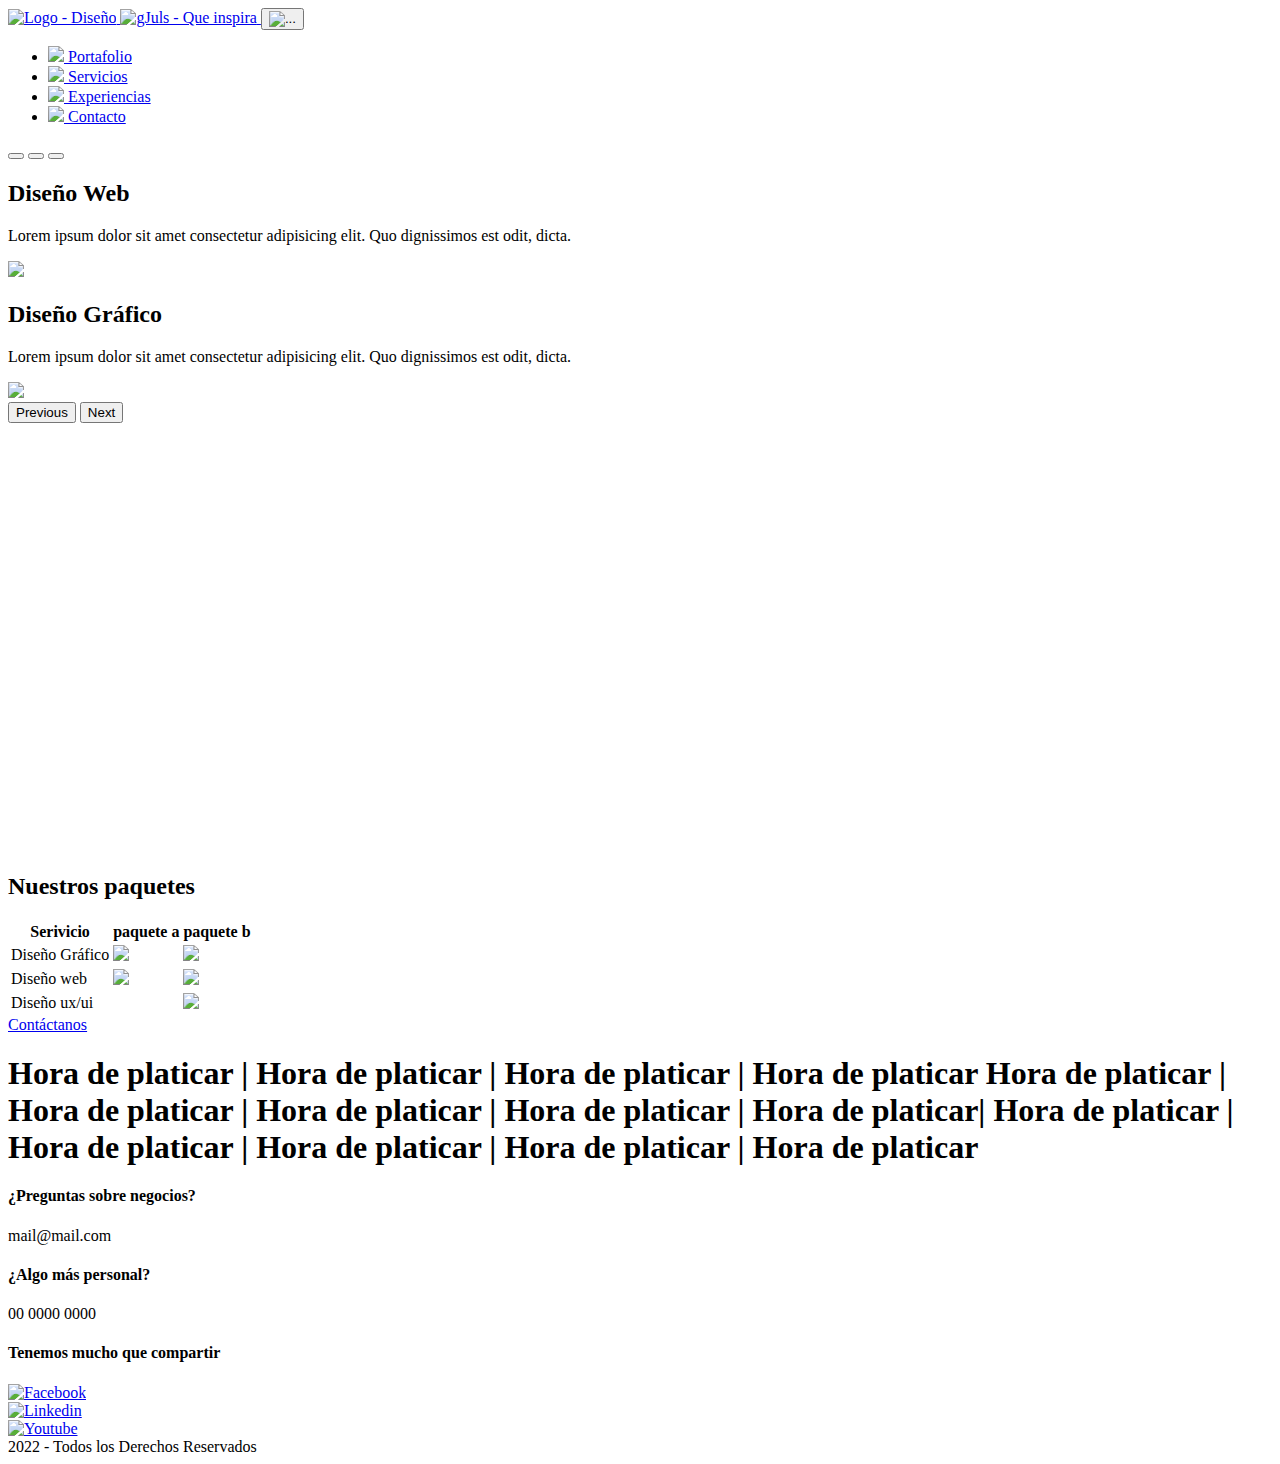
==== index.html @ 5c2e494c "index" ====
<!DOCTYPE html>
<html lang="en">
<head>
    <meta charset="UTF-8">
    <meta http-equiv="X-UA-Compatible" content="IE=edge">
    <meta name="viewport" content="width=device-width, initial-scale=1.0">
    <!--Boots-->
    <link rel="stylesheet" href="./bootstrap/css/bootstrap.min.css">

    <!--styles-->
    <link rel="stylesheet" href="./css/style.css">

    <title>gJuls</title>
</head>
<body>
    <!--Header-->
    <header class="fixed-top">
        <nav class="navbar navbar-expand-lg p-0">
            <div class="container-fluid">
                <!--brand-->
            <a href="#" class="d-flex navbar-brand p-2">
                <img src="./assets/imgs/logoGjuls-ico.svg" alt="Logo  - Diseño"/>
                <img src="./assets/imgs/logoGjuls-txt.svg" alt="gJuls  - Que inspira"/>
            </a>
                <!--btnMenu-->
            <button class="navbar-toggler" type="button" data-bs-toggle="collapse" data-bs-target="#navbarMenu" aria-controls="navbarMenu" aria-expanded="false" aria-label="Toggle navigation">
                <!--<span class="navbar-toggler-icon"></span>-->
                <img src="./assets/icons/list.svg" alt="..."/>
            </button>
            <!--MenuCollapse-->
            <div class="collapse navbar-collapse MenuCollapse" id="navbarMenu">
                <ul class="navbar-nav mb-2 mb-lg-0">
                <li>
                    <a href="views/portafolio.html">
                        <img src="./assets/imgs/ico_journal-bookmark-fill.svg" >
                        <span>Portafolio</span>
                    </a>
                </li>
                <li>
                    <a href="views/servicios.html">
                        <img src="./assets/imgs/ico_card-checklist.svg" >
                        <span>Servicios</span>
                    </a>
                </li>
                <li>
                    <a href="views/experiencias.html">
                        <img src="./assets/imgs/ico_arrow-through-heart.svg" >
                        <span>Experiencias</span>
                    </a>
                </li>
                <li>
                    <a href="views/contacto.html">
                        <img src="./assets/imgs/ico_envelope-paper.svg" >
                        <span>Contacto</span>
                    </a>
                </li>
                </ul>
            </div>
            </div>
        </nav>
    </header>

    <!--bg-dinamic-->
    <div class="bg-dinamic fixed-top">
        <div class="bg bg_01"></div>
        <div class="bg bg_02"></div>
        <div class="bg bg_03"></div>
    </div>

    <main class="container-fluid">
        <section class="">
            <div id="carouselHome" class="carousel slide" data-bs-ride="carousel">
            <div class="carousel-indicators">
            <button type="button" data-bs-target="#carouselHome" data-bs-slide-to="0" class="active" aria-current="true" aria-label="Slide 1"></button>
            <button type="button" data-bs-target="#carouselHome" data-bs-slide-to="1" aria-label="Slide 2"></button>
            <button type="button" data-bs-target="#carouselHome" data-bs-slide-to="2" aria-label="Slide 3"></button>
            </div>
            <div class="carousel-inner">
                <!--Active-->
            <div class="carousel-item active">
                <article class="container col-sm-12 col-md-10">
                    <div class="row">

                    <div class="col-sm-12 col-lg-6 p-md-4">
                        <div class="ContTextHome border border-dark rounded p-4 shadow bg-dark">
                            <h2 class="m-0 text-primary">Diseño Web</h2>
                            <p class="text-white" >
                                Lorem ipsum dolor sit amet consectetur adipisicing elit. Quo dignissimos est odit, dicta.
                            </p>
                        </div>
                    </div>

                    <div class="col-sm-12 col-lg-6">
                        <div class="contImg">
                            <img src="./assets/imgs/disenioWeb.jpg" class="shadow img-fluid w-100">
                        </div>
                    </div>
                    </div>
                </article>
            </div>
            <!--Carrusel-->
            <div class="carousel-item">
                    <article class="container col-sm-12 col-md-10">
                        <div class="row">
    
                        <div class="col-sm-12 col-lg-6 p-md-4 order-1 order-md-2">
                            <div class="ContTextHome border border-dark rounded p-4 shadow bg-dark">
                                <h2 class="m-0 text-primary">Diseño Gráfico</h2>
                                <p class="text-white" >
                                    Lorem ipsum dolor sit amet consectetur adipisicing elit. Quo dignissimos est odit, dicta.
                                </p>
                            </div>
                        </div>
    
                        <div class="col-sm-12 col-lg-6 order-2 order-md-1">
                            <div class="contImg">
                                <img src="./assets/imgs/disenioGrafico.jpg" class="shadow img-fluid w-100">
                            </div>
                        </div>
                        </div>
                    </article>
                </div>
            </div>
            <button class="carousel-control-prev" type="button" data-bs-target="#carouselHome" data-bs-slide="prev">
            <span class="carousel-control-prev-icon" aria-hidden="true"></span>
            <span class="visually-hidden">Previous</span>
            </button>
            <button class="carousel-control-next" type="button" data-bs-target="#carouselHome" data-bs-slide="next">
            <span class="carousel-control-next-icon" aria-hidden="true"></span>
            <span class="visually-hidden">Next</span>
            </button>
        </div>
        </section>

        <!--Tabla promociones-->
        <section class="container col-sm-12 col-md-8 border border-dark bg-dark shadow p-4" style="margin-top: 50vh;">
            <article class="text-center">
                <h2 class="text-white mb-4">Nuestros paquetes</h2>
                    <table class="p-2">
                    <thead>
                        <tr>
                            <th class="p-2"><span>Serivicio</span></th>
                            <th class="p-2"><span>paquete a</span></th>
                            <th class="p-2"><span>paquete b</span></th>
                        </tr>
                    </thead>
                    <tbody>
                        <tr>
                            <td class="p-2 text-white">Diseño Gráfico</td>
                            <td class="p-2 text-white">
                                <img src="./assets/icons/stars.svg">
                            </td>
                            <td class="p-2 text-white">
                                <img src="./assets/icons/stars.svg">
                            </td>
                        </tr>
                        <tr>
                            <td class="p-2 text-white">Diseño web</td>
                            <td class="p-2 text-white">
                                <img src="./assets/icons/stars.svg">
                            </td>
                            <td class="p-2 text-white">
                                <img src="./assets/icons/stars.svg">
                            </td>
                        </tr>
                        <tr>
                            <td class="p-2 text-white">Diseño ux/ui</td>
                            <td class="p-2 text-white"></td>
                            <td class="p-2 text-white">
                                <img src="./assets/icons/stars.svg">
                            </td>
                        </tr>
                    </tbody>
                    </table>
            </article>
        </section>

        <!--Contacto-->
        <section class="SecHrs text-center">
            <a href="views/contacto.html" class="btn btn-primary pyx-10">Contáctanos</a>
                <div class="contHrs">
                    <h1 class="textHora text-center">
                        Hora de platicar | Hora de platicar | Hora de platicar | Hora de platicar
                        Hora de platicar | Hora de platicar | Hora de platicar | Hora de platicar | Hora de platicar| Hora de platicar | Hora de platicar | Hora de platicar | Hora de platicar | Hora de platicar
                    </h1>
                </div>
        </section>
    </main>

    <!--footer-->
    <footer class="container-fluid mt-4 pt-4">
        <div class="container-fluid"> 
    <div class="row border-top border-secondary mt-4">
    <!--Mail-->
    <section class="p-2 col-xs-12 col-md-4">
        <div>
            <h4>¿Preguntas sobre negocios?</h4>
            
            <p>mail@mail.com</p>
        </div>
    </section>
    <!--Telefono-->
    <section class="p-2 col-xs-12 col-md-4">
        <div>
            <h4>¿Algo más personal?</h4>
            
            <p>00 0000 0000</p>
        </div>
    </section>
    <!--redesSociales-->
    <section class="p-2 col-xs-12 col-md-4">
        <div>
            <h4>Tenemos mucho que compartir</h4>
        </div>
            <div class="d-flex">
                <div class="p-2">
                    <a href="#">
                        <img src="./assets/imgs/ico_facebook.svg" alt="Facebook">
                    </a>
                </div>
                <div class="p-2">
                    <a href="#">
                        <img src="./assets/imgs/ico_linkedin.svg" alt="Linkedin">
                    </a>
                </div>
                <div class="p-2">
                    <a href="#">
                        <img src="./assets/imgs/ico_youtube.svg" alt="Youtube">
                    </a>
                </div>
            </div>
    </section>
    </div>
    <section class="text-center mt-2 border-secondary border-top p-4" >
        <span class="text-secondary ">2022 - Todos los Derechos Reservados</span>  
    </section>
</div>
    </footer>

    <!--boots-->
    <script src="./bootstrap/js/bootstrap.min.js"></script>

</body>
</html>
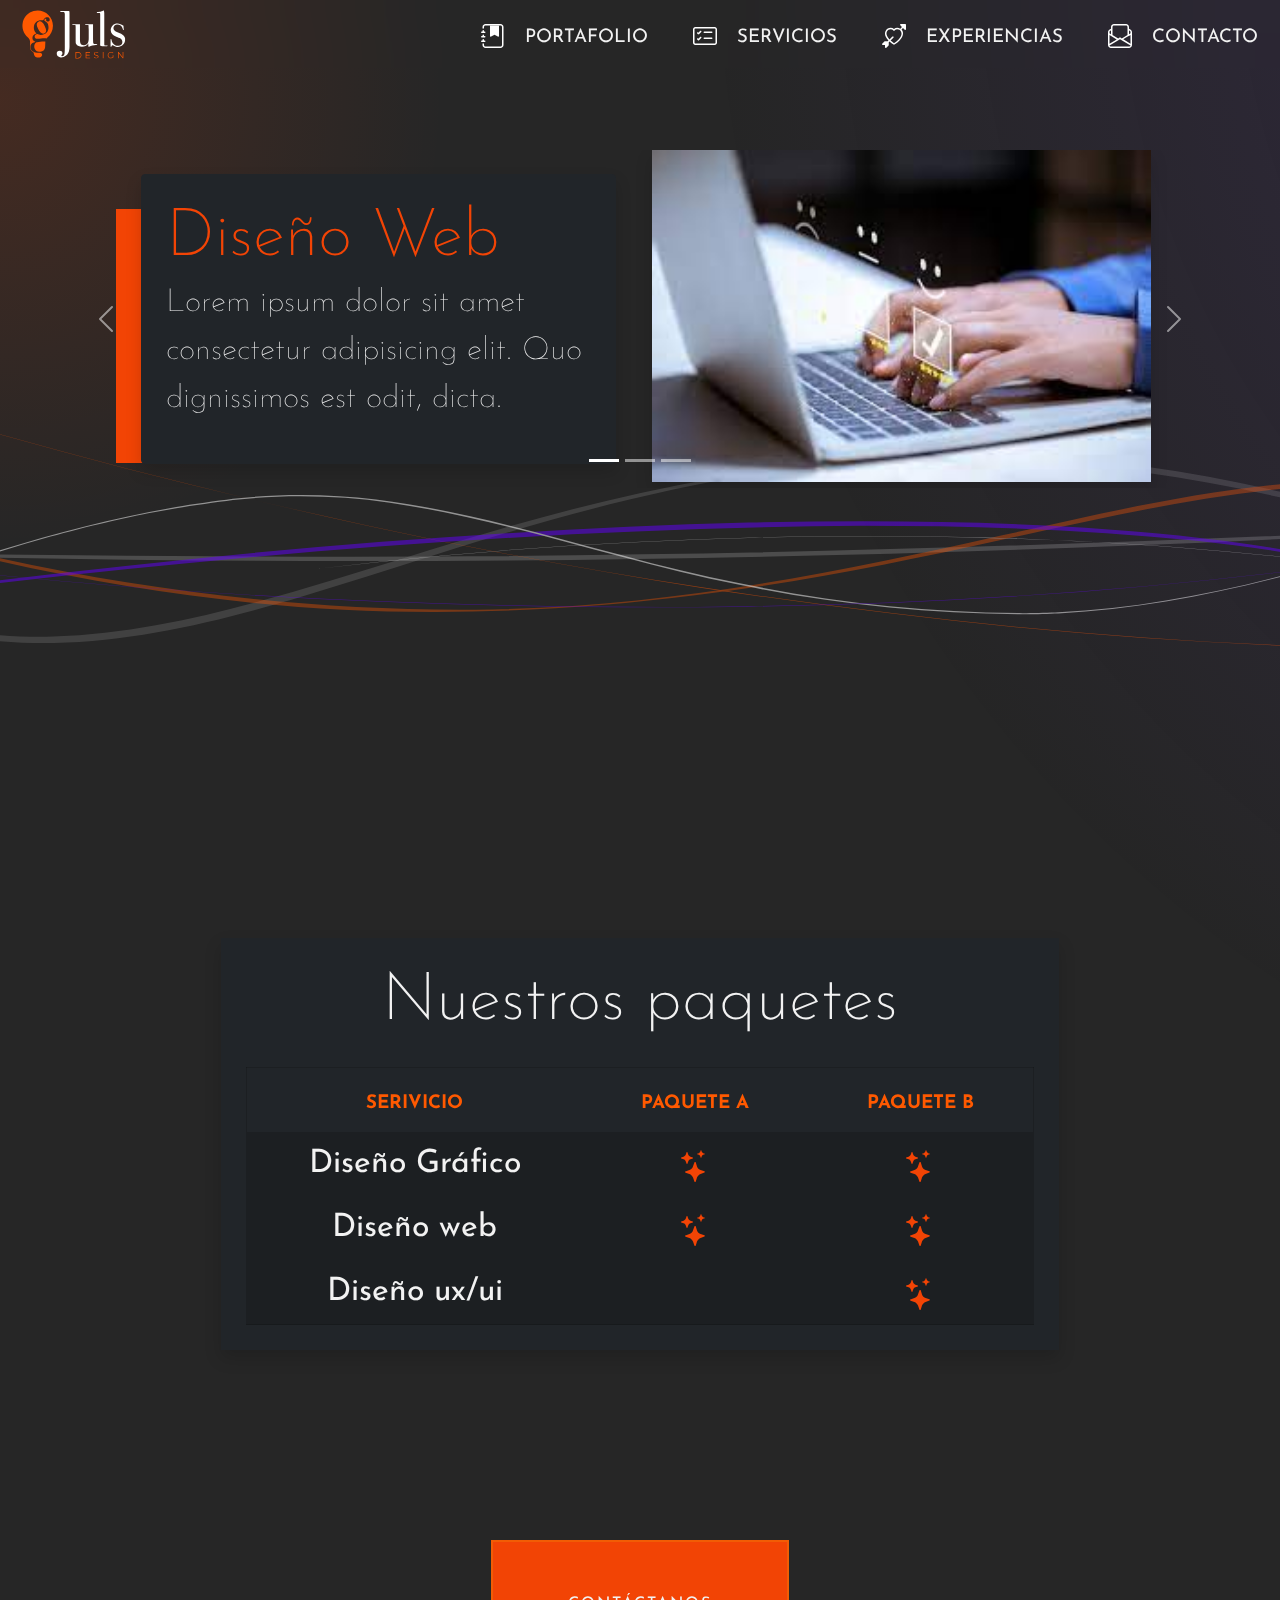
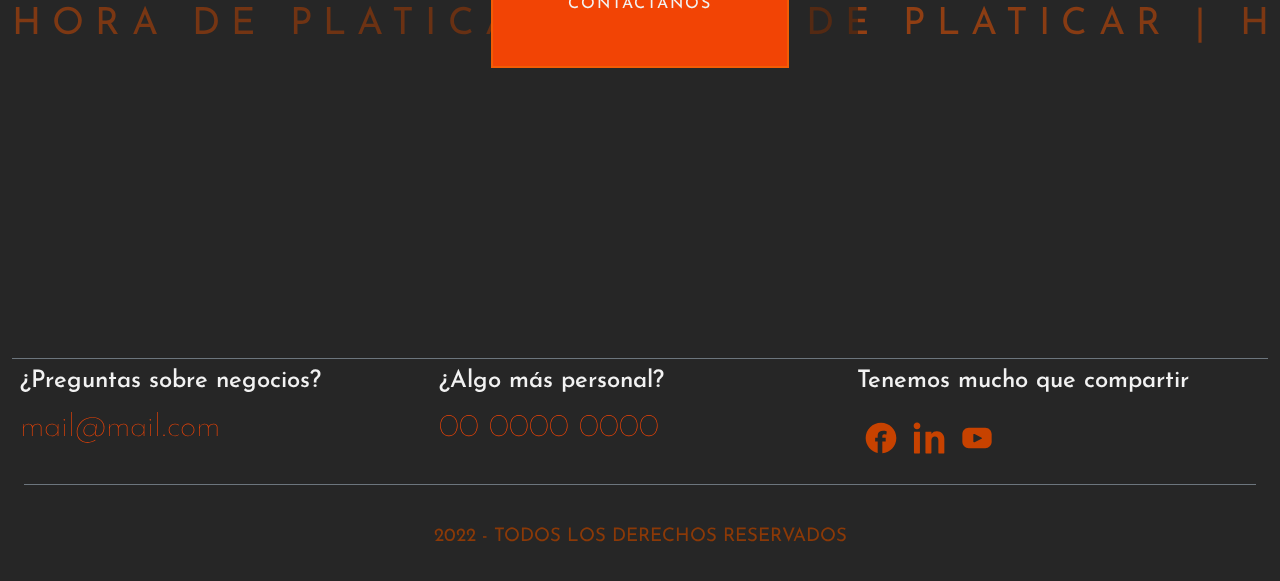
==== commit b6ff1219: "Correcciones" ====
--- a/index.html
+++ b/index.html
@@ -67,7 +67,7 @@
         <div class="bg bg_03"></div>
     </div>
 
-    <main class="container-fluid">
+    <main class="container-fluid" style="margin-top:100px">
         <section class="">
             <div id="carouselHome" class="carousel slide" data-bs-ride="carousel">
             <div class="carousel-indicators">
--- a/css/style.css
+++ b/css/style.css
@@ -0,0 +1,559 @@
+/*Partials*/
+/*Fonts*/
+@import url("https://fonts.googleapis.com/css2?family=Josefin+Sans:wght@100;200;400&display=swap");
+/*
+*/
+.text-primary {
+  color: #f24405 !important; }
+
+.text-light {
+  color: #f25c05 !important; }
+
+.text-secondary {
+  color: #8b3907 !important; }
+
+.text-white {
+  color: #f2f2f2 !important; }
+
+body {
+  font-family: 'Josefin Sans', sans-serif;
+  font-size: 24pt;
+  background-color: #262626;
+  overflow-x: hidden;
+  /*Estilos tipograficos*/ }
+  body::before {
+    content: "";
+    position: absolute;
+    height: 200vh;
+    width: 200vh;
+    background: #f24405;
+    background: -moz-radial-gradient(circle, #f24405 0%, rgba(38, 38, 38, 0) 35%);
+    background: -webkit-radial-gradient(circle, #f24405 0%, rgba(38, 38, 38, 0) 35%);
+    background: radial-gradient(circle, #f24405 0%, rgba(38, 38, 38, 0) 35%);
+    filter: progid:DXImageTransform.Microsoft.gradient(startColorstr="#f24405",endColorstr="#262626",GradientType=1);
+    opacity: .15;
+    margin-top: -100vh;
+    margin-left: -100vh;
+    z-index: -1000 !important; }
+  body::after {
+    content: "";
+    position: absolute;
+    height: 400vh;
+    width: 400vh;
+    background: #5a32a8;
+    background: -moz-radial-gradient(circle, #5a32a8 0%, rgba(38, 38, 38, 0) 50%);
+    background: -webkit-radial-gradient(circle, #5a32a8 0%, rgba(38, 38, 38, 0) 50%);
+    background: radial-gradient(circle, #5a32a8 0%, rgba(38, 38, 38, 0) 50%);
+    filter: progid:DXImageTransform.Microsoft.gradient(startColorstr="#5a32a8",endColorstr="#262626",GradientType=1);
+    opacity: .25;
+    margin-top: -450vh;
+    margin-left: 20vh;
+    z-index: -1000 !important; }
+  body h1 {
+    font-size: 100pt;
+    font-weight: 400;
+    margin: 0px; }
+  body h2 {
+    font-size: 50pt;
+    font-weight: 200;
+    margin: 0px; }
+  body p {
+    font-weight: 100; }
+  body span {
+    font-size: 14pt;
+    text-transform: uppercase;
+    padding: 15px; }
+  body main {
+    padding-top: 50px;
+    margin-bottom: 100px; }
+  body main a {
+    text-decoration: none;
+    color: #f25c05;
+    border-bottom: solid 1px #f25c05; }
+  body main a:hover {
+    text-decoration: none;
+    color: #8b3907;
+    border-bottom: solid 1px #8b3907; }
+  body .btn {
+    border-radius: 0px !important;
+    text-decoration: none !important;
+    padding: 25px;
+    text-transform: uppercase;
+    letter-spacing: 2px; }
+  body .btn-primary {
+    background-color: #f24405 !important;
+    border: solid 2px #f25c05;
+    color: #f2f2f2; }
+  body .btn-primary:hover {
+    background-color: #262626 !important;
+    border: solid 2px #f24405;
+    color: #f24405; }
+  body .btn-light {
+    background-color: #262626 !important;
+    border: solid 2px #f25c05;
+    color: #f25c05; }
+  body .btn-light:hover {
+    background-color: #f24405 !important;
+    border: solid 2px #f24405;
+    color: #262626; }
+
+/*
+*/
+.text-primary {
+  color: #f24405 !important; }
+
+.text-light {
+  color: #f25c05 !important; }
+
+.text-secondary {
+  color: #8b3907 !important; }
+
+.text-white {
+  color: #f2f2f2 !important; }
+
+header {
+  backdrop-filter: blur(20px); }
+  @media (min-width: 992px) {
+    header .navbar-expand-lg .navbar-collapse {
+      display: flex !important;
+      flex-basis: auto;
+      justify-content: end; } }
+  header .navbar {
+    padding: 0px; }
+    header .navbar .container-fluid .navbar-brand img {
+      height: 50px; }
+    header .navbar .container-fluid .navbar-toggler img {
+      height: 32px; }
+    header .navbar .container-fluid .MenuCollapse li {
+      margin: 10px; }
+      header .navbar .container-fluid .MenuCollapse li a {
+        text-decoration: none;
+        color: #f2f2f2;
+        transition: all .3s;
+        font-weight: 400;
+        margin-left: 25px; }
+        header .navbar .container-fluid .MenuCollapse li a:hover {
+          color: #f24405 !important;
+          transition: all .3s; }
+        header .navbar .container-fluid .MenuCollapse li a::before {
+          content: "";
+          position: absolute;
+          border-radius: 50%;
+          z-index: -1;
+          height: 44px;
+          width: 44px;
+          margin-left: -10px;
+          margin-top: -100px;
+          background-color: #f24405;
+          transition: .3s all;
+          opacity: 0; }
+        header .navbar .container-fluid .MenuCollapse li a:hover::before {
+          content: "";
+          position: absolute;
+          border-radius: 50%;
+          z-index: -1;
+          height: 44px;
+          width: 44px;
+          margin-left: -10px;
+          margin-top: 3px;
+          background-color: #f24405;
+          transition: .3s all;
+          opacity: 1; }
+      header .navbar .container-fluid .MenuCollapse li img {
+        height: 24px;
+        padding: 0px; }
+      header .navbar .container-fluid .MenuCollapse li span {
+        padding: 0px;
+        margin-left: 10px; }
+
+/*
+*/
+.text-primary {
+  color: #f24405 !important; }
+
+.text-light {
+  color: #f25c05 !important; }
+
+.text-secondary {
+  color: #8b3907 !important; }
+
+.text-white {
+  color: #f2f2f2 !important; }
+
+footer {
+  background-color: rgba(255, 255, 255, 0);
+  backdrop-filter: blur(20px); }
+  footer h4 {
+    color: #f2f2f2; }
+  footer p {
+    color: #f24405; }
+  footer img {
+    height: 32px; }
+
+.bg-dinamic {
+  position: absolute;
+  height: 100%;
+  width: 100%;
+  z-index: -1000 !important; }
+  .bg-dinamic .bg {
+    position: absolute;
+    height: 100%;
+    width: 140%;
+    background-size: 100%;
+    background-position: 0px -450px;
+    background-repeat: no-repeat;
+    animation-name: animarLinesTranslate;
+    margin-top: 100px;
+    animation-iteration-count: infinite;
+    z-index: -1000 !important; }
+  .bg-dinamic .bg_01 {
+    background-image: url(../assets/imgs/bg_01.svg);
+    margin-left: -20%;
+    animation-duration: 10s;
+    animation-delay: 1s;
+    opacity: .5; }
+  .bg-dinamic .bg_02 {
+    background-image: url(../assets/imgs/bg_02.svg);
+    margin-left: -10%;
+    animation-duration: 20s;
+    animation-delay: .5s;
+    opacity: .5; }
+  .bg-dinamic .bg_03 {
+    background-image: url(../assets/imgs/bg_03.svg);
+    margin-left: -20%;
+    animation-duration: 60s;
+    animation-delay: 0s;
+    opacity: .5; }
+@keyframes animarLinesTranslate {
+  0% {
+    transform: translate(0px);
+    opacity: .5; }
+  50% {
+    transform: translate(10%);
+    opacity: .75; }
+  100% {
+    transform: translate(0px);
+    opacity: .5; } }
+/*
+*/
+.text-primary {
+  color: #f24405 !important; }
+
+.text-light {
+  color: #f25c05 !important; }
+
+.text-secondary {
+  color: #8b3907 !important; }
+
+.text-white {
+  color: #f2f2f2 !important; }
+
+.carousel-item {
+  /*Medias*/ }
+  .carousel-item .ContTextHome::before {
+    content: "";
+    position: absolute;
+    width: 30%;
+    height: 75%;
+    margin-left: -50px;
+    margin-top: 10px !important;
+    background-color: #f24405;
+    z-index: -1000; }
+  @media (max-width: 920px) {
+    .carousel-item .contImg {
+      margin-bottom: 50px; }
+      .carousel-item .contImg img {
+        max-width: 200px;
+        height: auto;
+        margin-top: -100px;
+        margin-left: 50%; } }
+
+/*
+*/
+.text-primary {
+  color: #f24405 !important; }
+
+.text-light {
+  color: #f25c05 !important; }
+
+.text-secondary {
+  color: #8b3907 !important; }
+
+.text-white {
+  color: #f2f2f2 !important; }
+
+table {
+  border: solid 1px rgba(0, 0, 0, 0.15);
+  width: 100%;
+  border-collapse: collapse; }
+  table thead {
+    color: #ff5900;
+    text-transform: uppercase; }
+  table td {
+    background-color: rgba(0, 0, 0, 0.15); }
+  table img {
+    height: 32px; }
+
+/*
+*/
+.text-primary {
+  color: #f24405 !important; }
+
+.text-light {
+  color: #f25c05 !important; }
+
+.text-secondary {
+  color: #8b3907 !important; }
+
+.text-white {
+  color: #f2f2f2 !important; }
+
+.SecHrs {
+  margin-top: 100px;
+  min-height: 40vh;
+  padding-top: 10vh; }
+  .SecHrs .pyx-10 {
+    padding-left: 75px;
+    padding-right: 75px;
+    padding-top: 50px;
+    padding-bottom: 50px; }
+  .SecHrs .btnContacta {
+    color: #fff;
+    text-transform: uppercase;
+    letter-spacing: 12pt;
+    padding: 3em;
+    text-decoration: none;
+    background-color: #f24405;
+    transition: all .3s; }
+    .SecHrs .btnContacta:hover {
+      color: #fff;
+      text-transform: uppercase;
+      letter-spacing: 8pt;
+      padding: 3em;
+      text-decoration: none;
+      background-color: #8b3907;
+      transition: all .3s; }
+  .SecHrs .contHrs {
+    position: absolute;
+    z-index: -1;
+    margin-left: 0em;
+    margin-top: -2.5em;
+    overflow: hidden; }
+    .SecHrs .contHrs .textHora {
+      text-transform: uppercase;
+      font-size: 28pt;
+      color: rgba(0, 0, 0, 0.15);
+      margin: 0px;
+      white-space: nowrap;
+      margin-left: 0px;
+      margin-top: 15px;
+      letter-spacing: 0.3em;
+      background: #7D2C00;
+      background: repeating-radial-gradient(circle farthest-corner at right center, #7D2C00 20%, #FF5900 34%);
+      -webkit-background-clip: text;
+      -webkit-text-fill-color: transparent;
+      opacity: .5;
+      animation: animaTranslate 6s linear alternate infinite; }
+@keyframes animaTranslate {
+  0% {
+    margin-left: -300px; }
+  100% {
+    transform: translate(30px); } }
+.sectiones .row .hImgPages {
+  overflow: hidden;
+  -webkit-box-shadow: inset -1px 3px 8px 5px #000, 5px 5px 15px 5px rgba(0, 0, 0, 0);
+  box-shadow: inset -1px 3px 8px 5px #000, 5px 5px 15px 5px rgba(0, 0, 0, 0); }
+  .sectiones .row .hImgPages img {
+    height: 420px;
+    opacity: .52; }
+.sectiones .row .textSectiones h2 {
+  font-weight: 400;
+  color: rgba(255, 255, 255, 0.15);
+  padding-top: 150px;
+  text-align: center;
+  text-transform: uppercase;
+  letter-spacing: 3rem; }
+.sectiones .row .textSectiones p {
+  color: #fff !important; }
+@media (max-width: 992px) {
+  .sectiones .row .textSectiones h2 {
+    font-size: 24pt;
+    letter-spacing: 1rem; }
+  .sectiones .row .textSectiones p {
+    font-size: 20pt; } }
+
+/*
+*/
+.text-primary {
+  color: #f24405 !important; }
+
+.text-light {
+  color: #f25c05 !important; }
+
+.text-secondary {
+  color: #8b3907 !important; }
+
+.text-white {
+  color: #f2f2f2 !important; }
+
+form {
+  padding: 0px; }
+  form fieldset {
+    border: solid 1px rgba(0, 0, 0, 0.15);
+    padding: 2em; }
+    form fieldset label {
+      color: #f2f2f2; }
+    form fieldset .inputType {
+      width: 100%;
+      height: 58px;
+      margin-bottom: 10px;
+      margin-top: 0px;
+      padding-left: 0px;
+      padding: 10px;
+      background-color: rgba(0, 0, 0, 0.15);
+      border: none;
+      color: #f2f2f2;
+      margin-bottom: 50px;
+      transition: all 1.3s; }
+      form fieldset .inputType:focus {
+        outline: solid 1px #f24405;
+        transition: all 1.3s; }
+    form fieldset select {
+      height: 42px;
+      width: 100%;
+      margin-bottom: 20px;
+      background-color: rgba(0, 0, 0, 0.15);
+      border: none;
+      margin-top: 10px;
+      padding-left: 10px;
+      color: #fff;
+      outline: none;
+      font-size: 14pt; }
+      form fieldset select:focus {
+        outline: solid 1px #f24405;
+        transition: all 1.3s; }
+    form fieldset textarea {
+      width: 100%;
+      max-width: 98%;
+      background-color: rgba(0, 0, 0, 0.25);
+      padding: 10px;
+      color: #fff;
+      font-size: 14pt;
+      border: solid 1px rgba(0, 0, 0, 0.25); }
+      form fieldset textarea:focus {
+        outline: solid 1px #f24405;
+        transition: all 1.3s; }
+  form #btnSend {
+    border: none;
+    padding: 1em;
+    width: 50%;
+    background-color: #ff5900;
+    color: #fff;
+    text-transform: uppercase;
+    letter-spacing: .5rem;
+    transition: all .3s;
+    font-size: 18pt; }
+    form #btnSend:hover {
+      background-color: #c74200;
+      transition: all .3s; }
+  form #btnCancel {
+    border: none;
+    padding: 1em;
+    width: 50%;
+    background-color: #1F2023;
+    color: #ff5900;
+    border: solid 1px #ff5900;
+    text-transform: uppercase;
+    letter-spacing: .5rem;
+    font-size: 14pt; }
+    form #btnCancel:hover {
+      background-color: rgba(0, 0, 0, 0.25);
+      transition: all .3s; }
+
+/*
+*/
+.text-primary {
+  color: #f24405 !important; }
+
+.text-light {
+  color: #f25c05 !important; }
+
+.text-secondary {
+  color: #8b3907 !important; }
+
+.text-white {
+  color: #f2f2f2 !important; }
+
+.hoverMarcas {
+  background-color: rgba(0, 0, 0, 0);
+  transition: all .3s;
+  transform: scale(1);
+  filter: blur(1px); }
+  .hoverMarcas:hover {
+    background-color: rgba(0, 0, 0, 0.5);
+    transition: all .3s;
+    transform: scale(0.95);
+    filter: blur(0px); }
+
+/*
+*/
+.text-primary {
+  color: #f24405 !important; }
+
+.text-light {
+  color: #f25c05 !important; }
+
+.text-secondary {
+  color: #8b3907 !important; }
+
+.text-white {
+  color: #f2f2f2 !important; }
+
+.card {
+  border: solid 5px rgba(0, 0, 0, 0.75);
+  height: 100%;
+  text-decoration: none;
+  border-radius: 0px;
+  border: solid 2px rgba(0, 0, 0, 0.75);
+  transition: all .3s; }
+  .card:hover {
+    border-radius: 0px;
+    border: solid 2px #f24405;
+    transition: all .3s; }
+  .card .imgCards {
+    overflow: hidden; }
+    .card .imgCards img {
+      width: 100%;
+      transform: scale(1.3);
+      transition: all .3s; }
+      .card .imgCards img:hover {
+        transform: scale(1.35);
+        transition: all .3s; }
+  .card h3 {
+    color: #262626; }
+  .card p {
+    font-size: 20pt;
+    color: #8b3907; }
+
+.space-between {
+  justify-content: space-between; }
+
+.contImg {
+  height: 100%; }
+
+/*Variables*/
+/*
+*/
+.text-primary {
+  color: #f24405 !important; }
+
+.text-light {
+  color: #f25c05 !important; }
+
+.text-secondary {
+  color: #8b3907 !important; }
+
+.text-white {
+  color: #f2f2f2 !important; }
+
+/*# sourceMappingURL=style.css.map */
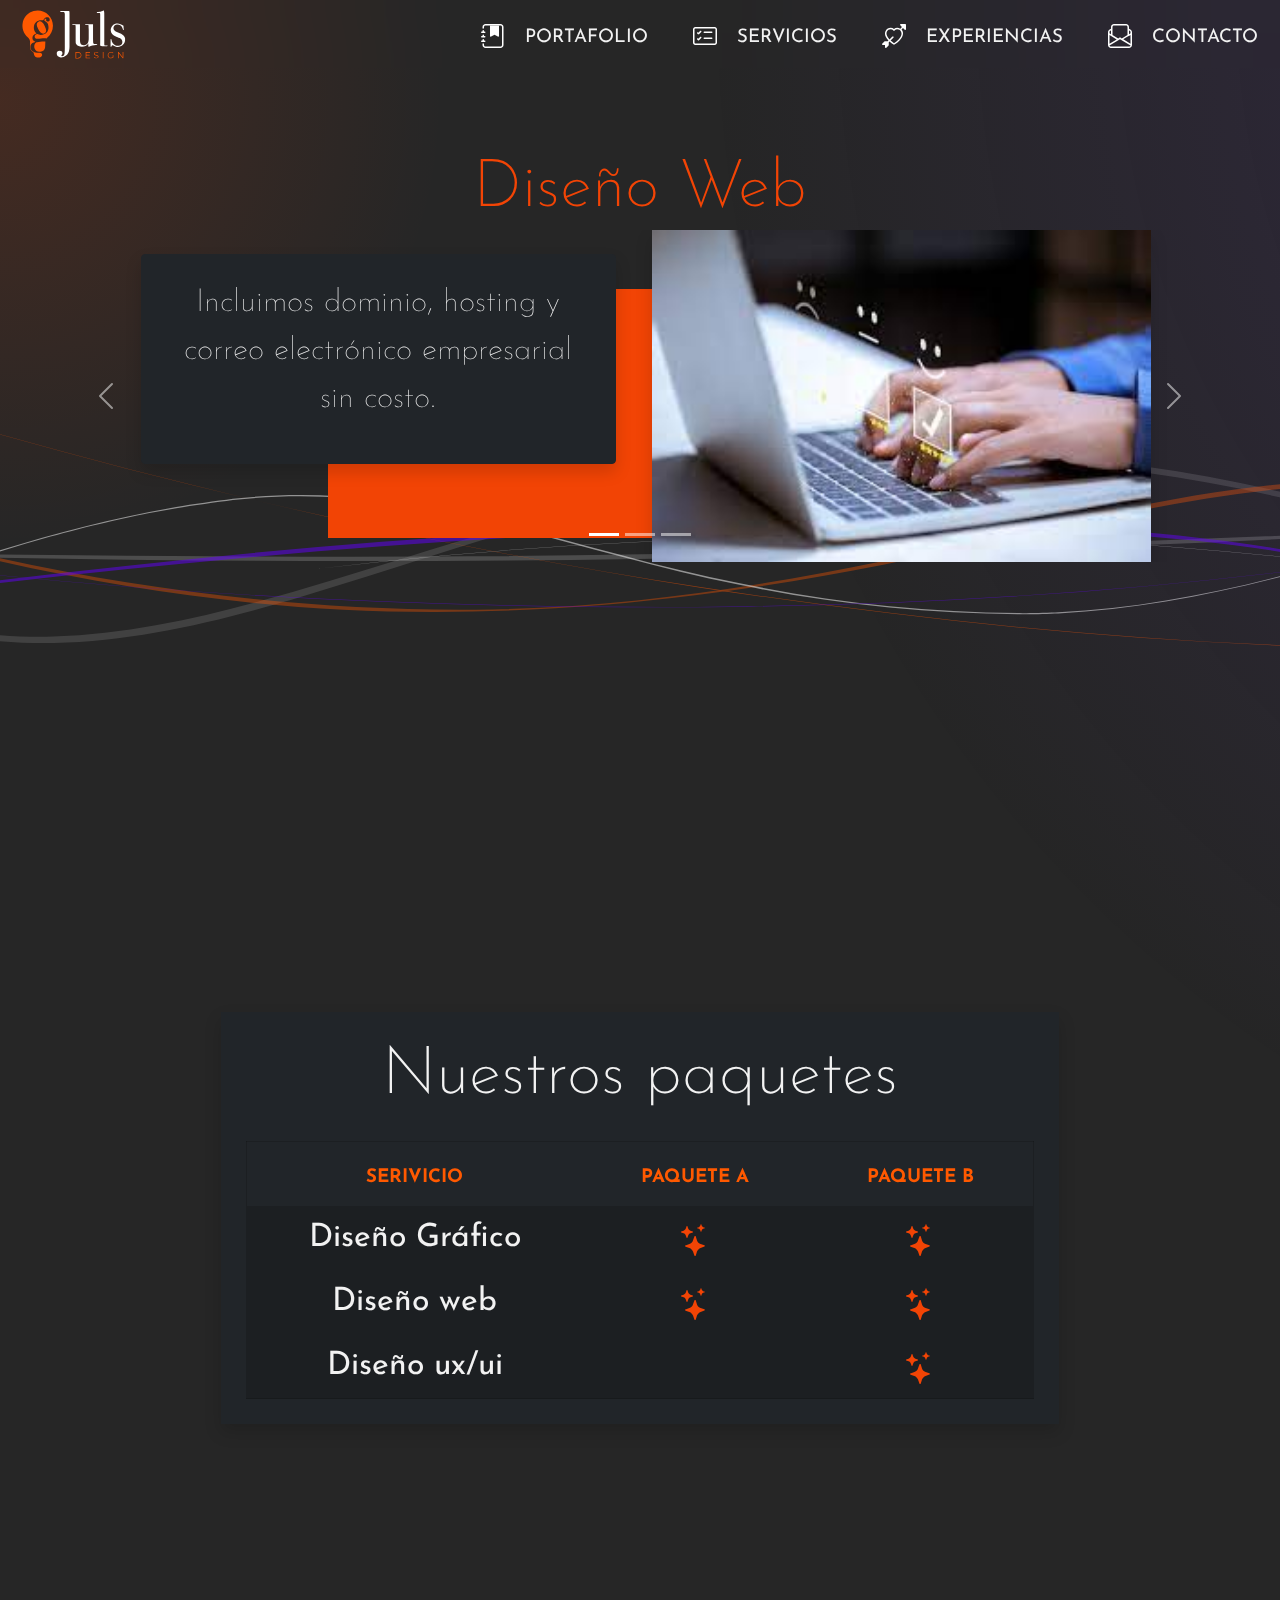
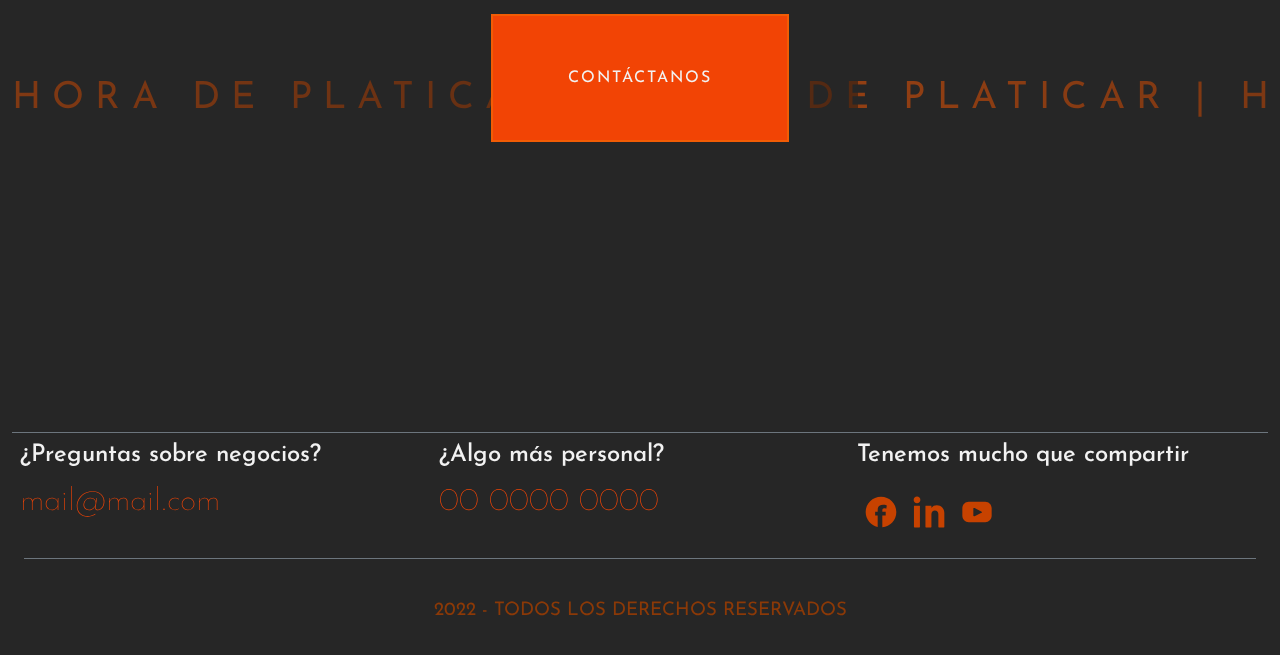
==== commit b1b082d5: "SEO" ====
--- a/index.html
+++ b/index.html
@@ -67,7 +67,7 @@
         <div class="bg bg_03"></div>
     </div>
 
-    <main class="container-fluid" style="margin-top:100px">
+    <main class="container-fluid text-center" style="margin-top:100px"><h2 class="m-0 text-primary">Diseño Web</h2>
         <section class="">
             <div id="carouselHome" class="carousel slide" data-bs-ride="carousel">
             <div class="carousel-indicators">
@@ -83,31 +83,29 @@
 
                     <div class="col-sm-12 col-lg-6 p-md-4">
                         <div class="ContTextHome border border-dark rounded p-4 shadow bg-dark">
-                            <h2 class="m-0 text-primary">Diseño Web</h2>
-                            <p class="text-white" >
-                                Lorem ipsum dolor sit amet consectetur adipisicing elit. Quo dignissimos est odit, dicta.
+                            <p class="text-white text-left" >
+                                Incluimos dominio, hosting y correo electrónico empresarial sin costo.
                             </p>
                         </div>
                     </div>
 
                     <div class="col-sm-12 col-lg-6">
                         <div class="contImg">
-                            <img src="./assets/imgs/disenioWeb.jpg" class="shadow img-fluid w-100">
+                            <img src="./assets/imgs/disenioWeb.jpg" class="shadow img-fluid w-100" alt="Dominio, hosting y correo electrónico empresarial">
                         </div>
                     </div>
                     </div>
                 </article>
             </div>
-            <!--Carrusel-->
+            <!--Item-->
             <div class="carousel-item">
                     <article class="container col-sm-12 col-md-10">
                         <div class="row">
-    
                         <div class="col-sm-12 col-lg-6 p-md-4 order-1 order-md-2">
                             <div class="ContTextHome border border-dark rounded p-4 shadow bg-dark">
-                                <h2 class="m-0 text-primary">Diseño Gráfico</h2>
+                                
                                 <p class="text-white" >
-                                    Lorem ipsum dolor sit amet consectetur adipisicing elit. Quo dignissimos est odit, dicta.
+                                    Diseño 100% responsivo para dispositivos desktop y móviles.
                                 </p>
                             </div>
                         </div>
@@ -119,7 +117,49 @@
                         </div>
                         </div>
                     </article>
-                </div>
+            </div>
+            <!--Item-->
+            <div class="carousel-item">
+                <article class="container col-sm-12 col-md-10">
+                    <div class="row">
+                    <div class="col-sm-12 col-lg-6 p-md-4 order-2 order-md-1">
+                        <div class="ContTextHome border border-dark rounded p-4 shadow bg-dark">
+                            
+                            <p class="text-white" >
+                                Trabajo conjunto de diseñadores e ingenieros en software.
+                            </p>
+                        </div>
+                    </div>
+
+                    <div class="col-sm-12 col-lg-6 order-1 order-md-2">
+                        <div class="contImg">
+                            <img src="./assets/imgs/disenioGrafico.jpg" class="shadow img-fluid w-100">
+                        </div>
+                    </div>
+                    </div>
+                </article>
+            </div>
+            <!--Item-->
+            <div class="carousel-item">
+                <article class="container col-sm-12 col-md-10">
+                    <div class="row">
+                    <div class="col-sm-12 col-lg-6 p-md-4 order-1 order-md-2">
+                        <div class="ContTextHome border border-dark rounded p-4 shadow bg-dark">
+                            
+                            <p class="text-white" >
+                                Construida para generar ventas y posicionarse en los buscadores (SEO).
+                            </p>
+                        </div>
+                    </div>
+
+                    <div class="col-sm-12 col-lg-6 order-2 order-md-1">
+                        <div class="contImg">
+                            <img src="./assets/imgs/disenioGrafico.jpg" class="shadow img-fluid w-100">
+                        </div>
+                    </div>
+                    </div>
+                </article>
+            </div>
             </div>
             <button class="carousel-control-prev" type="button" data-bs-target="#carouselHome" data-bs-slide="prev">
             <span class="carousel-control-prev-icon" aria-hidden="true"></span>
--- a/css/style.css
+++ b/css/style.css
@@ -209,19 +209,19 @@
   .bg-dinamic .bg_01 {
     background-image: url(../assets/imgs/bg_01.svg);
     margin-left: -20%;
-    animation-duration: 10s;
-    animation-delay: 1s;
+    animation-duration: 5s;
+    animation-delay: 0s;
     opacity: .5; }
   .bg-dinamic .bg_02 {
     background-image: url(../assets/imgs/bg_02.svg);
     margin-left: -10%;
-    animation-duration: 20s;
+    animation-duration: 10s;
     animation-delay: .5s;
     opacity: .5; }
   .bg-dinamic .bg_03 {
     background-image: url(../assets/imgs/bg_03.svg);
     margin-left: -20%;
-    animation-duration: 60s;
+    animation-duration: 30s;
     animation-delay: 0s;
     opacity: .5; }
 @keyframes animarLinesTranslate {
